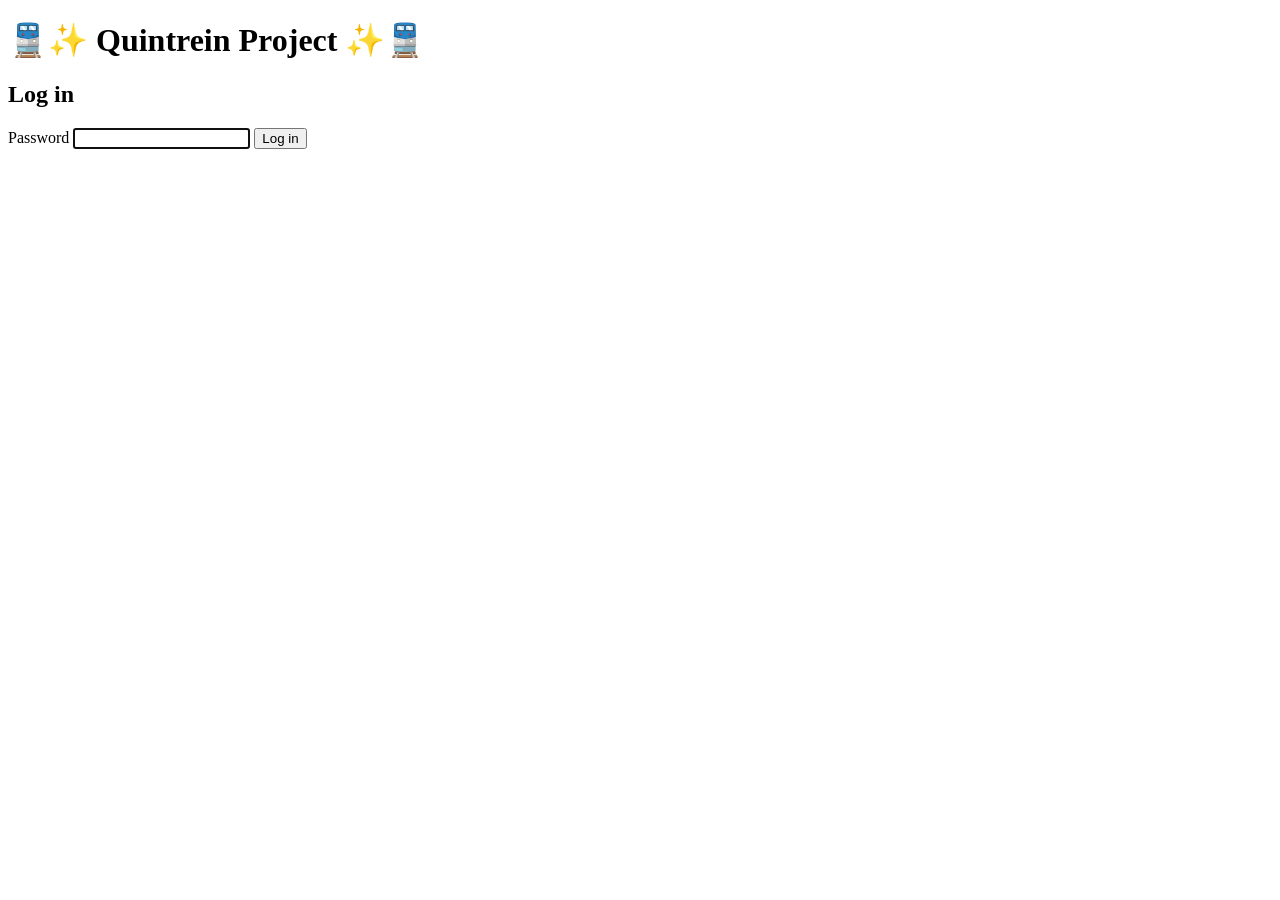
==== app/static/login.html @ 397a5b35 "Claudemade update with login and extra stuff" ====
<!doctype html>
<html lang="en">
<head>
  <meta charset="utf-8">
  <meta name="viewport" content="width=device-width, initial-scale=1">
  <title>Quintrein Project</title>
  <link rel="stylesheet" href="/static/style.css">
</head>
<body>
  <h1>🚆✨ Quintrein Project ✨🚆</h1>

  <div class="panel login">
    <h2>Log in</h2>
    <form id="loginForm">
      <label for="password">Password</label>
      <input id="password" type="password" required autofocus
             autocomplete="current-password" maxlength="200">
      <button type="submit">Log in</button>
    </form>
    <p id="loginResult" role="status"></p>
  </div>

  <script src="/static/login.js"></script>
</body>
</html>
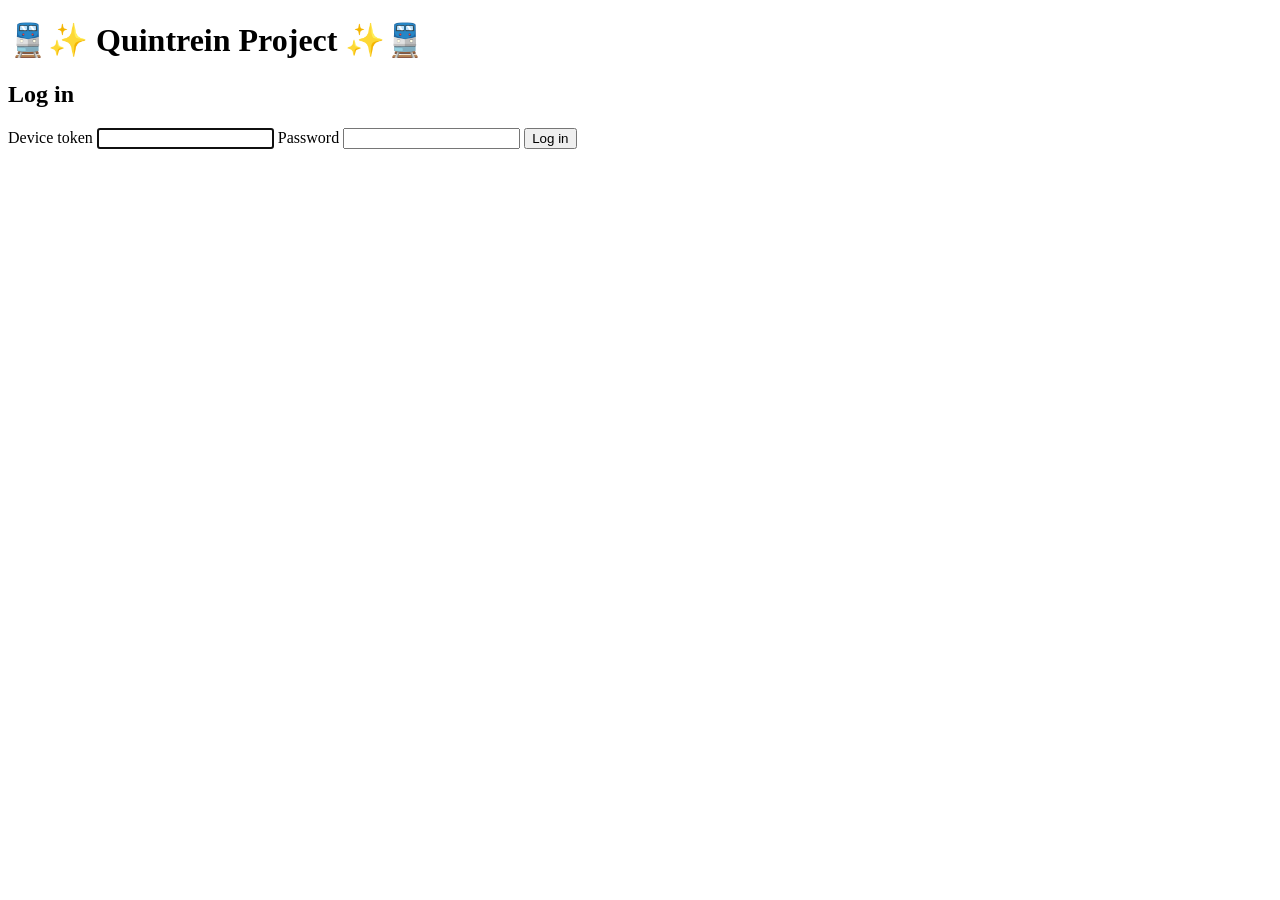
==== commit 26de36fe: "Added accounts, optimized polling of NS API" ====
--- a/app/static/login.html
+++ b/app/static/login.html
@@ -1,4 +1,4 @@
-<!doctype html>
+﻿<!doctype html>
 <html lang="en">
 <head>
   <meta charset="utf-8">
@@ -12,8 +12,12 @@
   <div class="panel login">
     <h2>Log in</h2>
     <form id="loginForm">
+      <label for="token">Device token</label>
+      <input id="token" required autofocus autocomplete="username"
+             autocapitalize="off" spellcheck="false" maxlength="200">
+
       <label for="password">Password</label>
-      <input id="password" type="password" required autofocus
+      <input id="password" type="password" required
              autocomplete="current-password" maxlength="200">
       <button type="submit">Log in</button>
     </form>
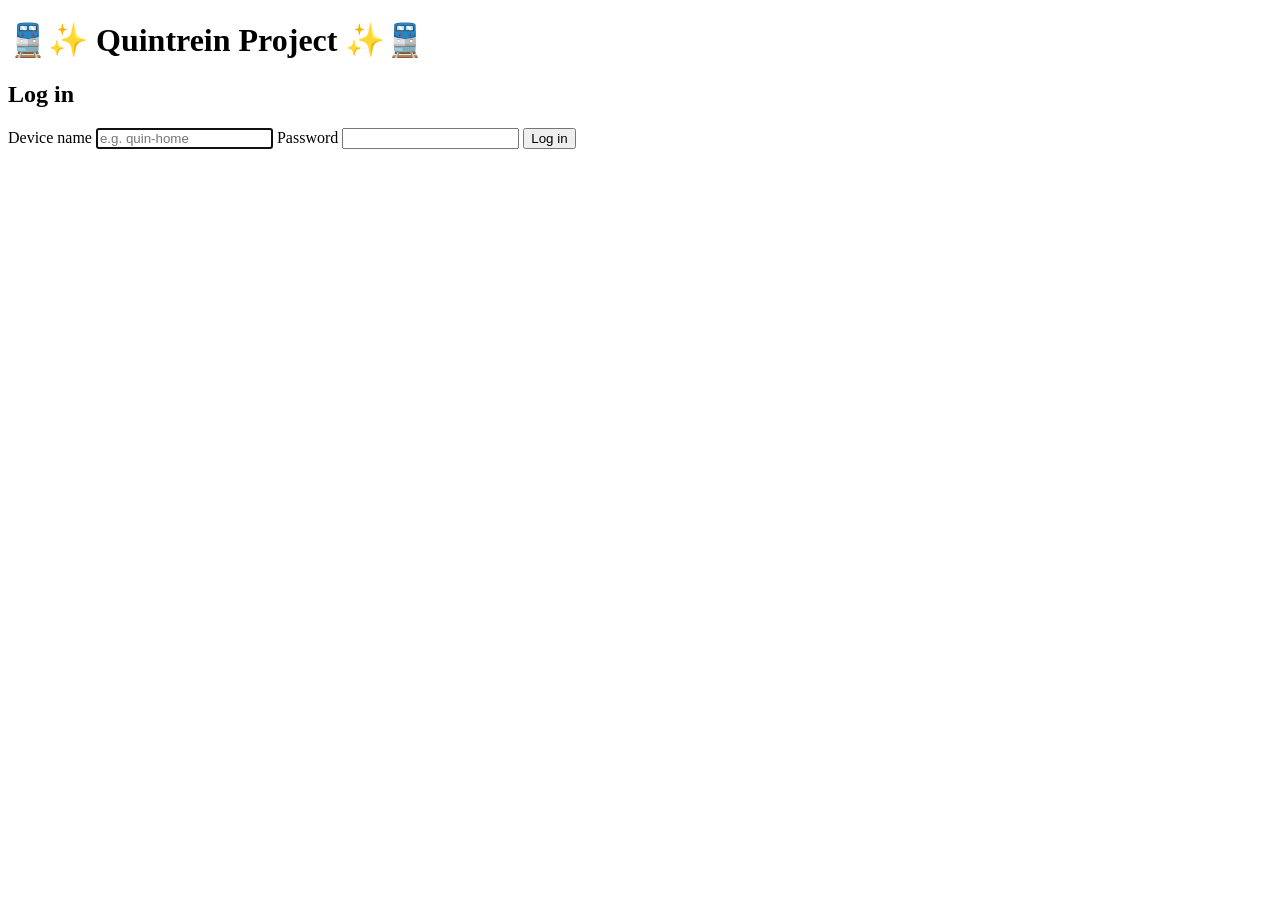
==== commit f4fca9c8: "Fix error message in login page" ====
--- a/app/static/login.html
+++ b/app/static/login.html
@@ -12,8 +12,8 @@
   <div class="panel login">
     <h2>Log in</h2>
     <form id="loginForm">
-      <label for="token">Device token</label>
-      <input id="token" required autofocus autocomplete="username"
+      <label for="device">Device name</label>
+      <input id="device" required autofocus autocomplete="username" placeholder="e.g. quin-home"
              autocapitalize="off" spellcheck="false" maxlength="200">
 
       <label for="password">Password</label>
